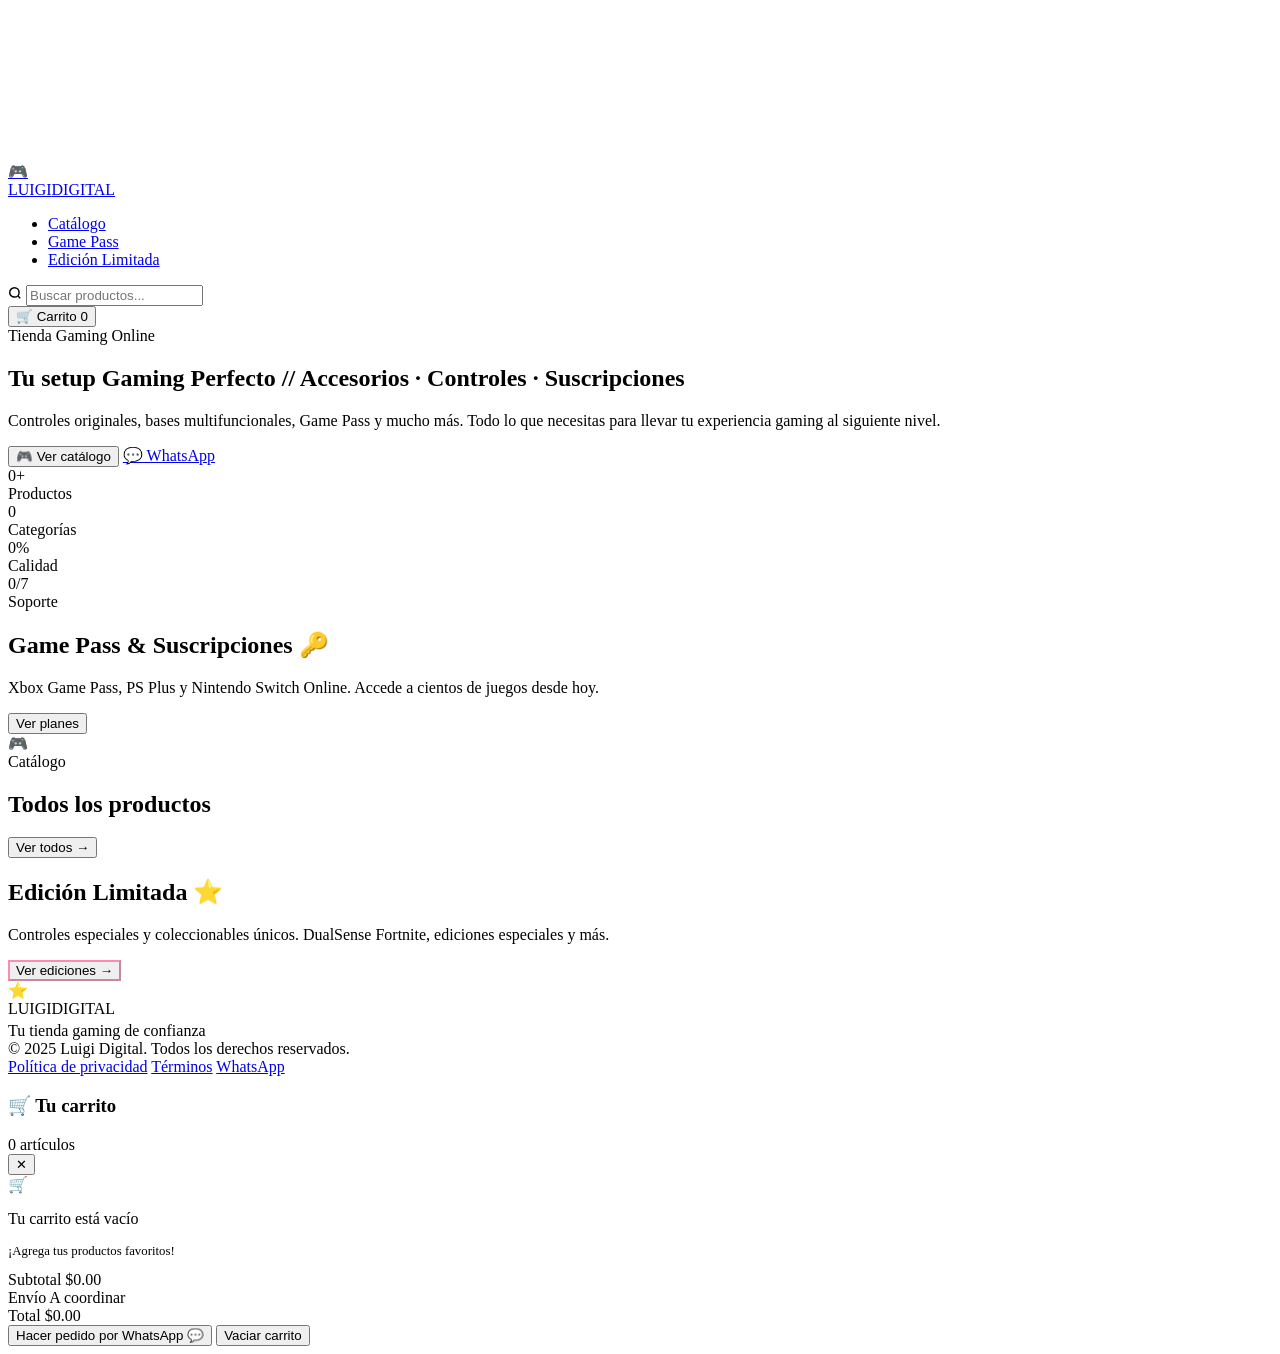
==== index.html @ b89fe13c "Add files via upload" ====
<!DOCTYPE html>
<html lang="es">
<head>
  <meta charset="UTF-8" />
  <meta name="viewport" content="width=device-width, initial-scale=1.0" />
  <title>Luigi Digital — Gaming Store</title>
  <meta name="description" content="Tu tienda gaming de confianza. Controles, Game Pass, accesorios y más." />
  <link rel="stylesheet" href="css/styles.css" />
  <link rel="icon" type="image/svg+xml" href="data:image/svg+xml,<svg xmlns='http://www.w3.org/2000/svg' viewBox='0 0 100 100'><text y='.9em' font-size='90'>🎮</text></svg>" />
</head>
<body>

<!-- PARTICLE BACKGROUND -->
<canvas id="particles-canvas"></canvas>

<!-- ══════════════════════════════════════════
     NAVBAR
══════════════════════════════════════════ -->
<nav class="navbar" role="navigation">
  <a href="#" class="nav-logo" aria-label="Luigi Digital Home">
    <div class="logo-icon">🎮</div>
    LUIGI<span>DIGITAL</span>
  </a>

  <ul class="nav-links" role="list">
    <li><a href="#catalog-section">Catálogo</a></li>
    <li><a href="#gamepass-section">Game Pass</a></li>
    <li><a href="#limited-section">Edición Limitada</a></li>
  </ul>

  <div class="nav-actions">
    <div class="nav-search" role="search">
      <svg width="14" height="14" viewBox="0 0 24 24" fill="none" stroke="currentColor" stroke-width="2.5"><circle cx="11" cy="11" r="8"/><path d="m21 21-4.35-4.35"/></svg>
      <input id="nav-search-input" type="search" placeholder="Buscar productos..." aria-label="Buscar productos" />
    </div>
    <button class="cart-btn" id="cart-btn" aria-label="Abrir carrito">
      🛒 Carrito
      <span class="cart-count" id="cart-count">0</span>
    </button>
  </div>
</nav>

<!-- ══════════════════════════════════════════
     HERO
══════════════════════════════════════════ -->
<section class="hero" aria-label="Hero">
  <div class="hero-bg-gradient"></div>
  <div class="hero-scanlines"></div>

  <div class="hero-content">
    <div class="hero-eyebrow">
      <span class="dot"></span>
      Tienda Gaming Online
    </div>

    <h1 class="hero-title">
      <span class="line-1">Tu setup</span>
      <span class="line-2">Gaming Perfecto</span>
      <span class="line-3">// Accesorios · Controles · Suscripciones</span>
    </h1>

    <p class="hero-subtitle">
      Controles originales, bases multifuncionales, Game Pass y mucho más.
      Todo lo que necesitas para llevar tu experiencia gaming al siguiente nivel.
    </p>

    <div class="hero-actions">
      <button class="btn-primary" id="hero-cta">
        <span>🎮 Ver catálogo</span>
      </button>
      <a href="https://wa.me/573000000000" class="btn-ghost" target="_blank" rel="noopener">
        💬 WhatsApp
      </a>
    </div>

    <div class="hero-stats">
      <div class="stat-item">
        <div class="stat-num" data-target="21" data-suffix="+">0+</div>
        <div class="stat-label">Productos</div>
      </div>
      <div class="stat-item">
        <div class="stat-num" data-target="7" data-suffix="">0</div>
        <div class="stat-label">Categorías</div>
      </div>
      <div class="stat-item">
        <div class="stat-num" data-target="100" data-suffix="%">0%</div>
        <div class="stat-label">Calidad</div>
      </div>
      <div class="stat-item">
        <div class="stat-num" data-target="24" data-suffix="/7">0/7</div>
        <div class="stat-label">Soporte</div>
      </div>
    </div>
  </div>
</section>

<!-- ══════════════════════════════════════════
     FEATURED BANNER — GAME PASS
══════════════════════════════════════════ -->
<section id="gamepass-section" class="featured-banner reveal" aria-label="Suscripciones">
  <div class="banner-inner">
    <div class="banner-text">
      <h2>Game Pass & <span>Suscripciones</span> 🔑</h2>
      <p>Xbox Game Pass, PS Plus y Nintendo Switch Online. Accede a cientos de juegos desde hoy.</p>
    </div>
    <div class="banner-actions">
      <button class="btn-primary" onclick="document.getElementById('categories-scroll').querySelector('[data-cat=gamepass]').click();document.getElementById('catalog-section').scrollIntoView({behavior:'smooth'})">
        <span>Ver planes</span>
      </button>
    </div>
    <div class="banner-emoji" aria-hidden="true">🎮</div>
  </div>
</section>

<!-- ══════════════════════════════════════════
     CATEGORIES STRIP
══════════════════════════════════════════ -->
<div class="categories-strip" id="catalog-section" role="navigation" aria-label="Categorías">
  <div id="categories-scroll" class="categories-scroll" role="list"></div>
</div>

<!-- Search results feedback -->
<div id="search-results-bar" class="search-results-bar" style="display:none" aria-live="polite"></div>

<!-- ══════════════════════════════════════════
     PRODUCTS
══════════════════════════════════════════ -->
<main class="section" aria-label="Catálogo de productos">
  <div class="section-header reveal">
    <div>
      <div class="section-tag">Catálogo</div>
      <h2 class="section-title">Todos los productos</h2>
    </div>
    <button class="view-all" onclick="document.getElementById('categories-scroll').querySelector('[data-cat=all]').click()">
      Ver todos →
    </button>
  </div>
  <div class="section-divider"></div>

  <div class="products-grid" id="products-grid" role="list" aria-label="Productos">
    <!-- Injected by JS -->
  </div>
</main>

<!-- ══════════════════════════════════════════
     LIMITED EDITION BANNER
══════════════════════════════════════════ -->
<section id="limited-section" class="featured-banner reveal" aria-label="Edición limitada">
  <div class="banner-inner" style="background:linear-gradient(135deg,var(--bg-card) 0%,rgba(255,45,120,0.12) 50%,var(--bg-card) 100%);border-color:rgba(255,45,120,0.35)">
    <div class="banner-text">
      <h2>Edición <span style="color:var(--neon-pink)">Limitada ⭐</span></h2>
      <p>Controles especiales y coleccionables únicos. DualSense Fortnite, ediciones especiales y más.</p>
    </div>
    <div class="banner-actions">
      <button class="btn-ghost" onclick="document.getElementById('categories-scroll').querySelector('[data-cat=edicion]').click();document.getElementById('catalog-section').scrollIntoView({behavior:'smooth'})" style="border-color:rgba(255,45,120,0.5)">
        Ver ediciones →
      </button>
    </div>
    <div class="banner-emoji" aria-hidden="true">⭐</div>
  </div>
</section>

<!-- ══════════════════════════════════════════
     FOOTER
══════════════════════════════════════════ -->
<footer class="footer" role="contentinfo">
  <div>
    <div class="footer-logo">LUIGI<span>DIGITAL</span></div>
    <div class="footer-text" style="margin-top:4px">Tu tienda gaming de confianza</div>
  </div>
  <div class="footer-text">© 2025 Luigi Digital. Todos los derechos reservados.</div>
  <nav class="footer-links" aria-label="Footer links">
    <a href="#">Política de privacidad</a>
    <a href="#">Términos</a>
    <a href="https://wa.me/573000000000" target="_blank" rel="noopener">WhatsApp</a>
  </nav>
</footer>

<!-- ══════════════════════════════════════════
     CART SIDEBAR
══════════════════════════════════════════ -->
<div class="cart-overlay" id="cart-overlay" aria-hidden="true"></div>
<aside class="cart-sidebar" id="cart-sidebar" role="dialog" aria-label="Carrito de compras" aria-modal="true">
  <div class="cart-header">
    <div>
      <h3>🛒 Tu carrito</h3>
      <div class="cart-items-count" id="cart-items-count">0 artículos</div>
    </div>
    <button class="cart-close" id="cart-close" aria-label="Cerrar carrito">✕</button>
  </div>

  <div class="cart-body" id="cart-body">
    <div class="cart-empty">
      <div class="cart-empty-icon">🛒</div>
      <p>Tu carrito está vacío</p>
      <p style="font-size:0.8rem">¡Agrega tus productos favoritos!</p>
    </div>
  </div>

  <div class="cart-footer">
    <div class="cart-summary">
      <div class="summary-row">
        <span>Subtotal</span>
        <span id="cart-subtotal">$0.00</span>
      </div>
      <div class="summary-row">
        <span>Envío</span>
        <span style="color:var(--neon-green)">A coordinar</span>
      </div>
      <div class="summary-row total">
        <span>Total</span>
        <span id="cart-total-val">$0.00</span>
      </div>
    </div>

    <button class="btn-checkout" id="btn-checkout" onclick="alert('¡Pedido listo! Contáctanos por WhatsApp para coordinar el pago y envío. 💚')">
      Hacer pedido por WhatsApp 💬
    </button>
    <button class="btn-clear-cart" id="clear-cart">
      Vaciar carrito
    </button>
  </div>
</aside>

<!-- ══════════════════════════════════════════
     PRODUCT MODAL
══════════════════════════════════════════ -->
<div class="modal-overlay" id="modal-overlay" role="dialog" aria-modal="true" aria-label="Detalle de producto">
  <div class="modal-box" id="modal-content-inner">
    <!-- Injected by JS -->
  </div>
</div>

<!-- ══════════════════════════════════════════
     TOAST CONTAINER
══════════════════════════════════════════ -->
<div id="toast-container" role="status" aria-live="polite"></div>

<!-- SCRIPTS -->
<script type="module" src="js/main.js"></script>

</body>
</html>
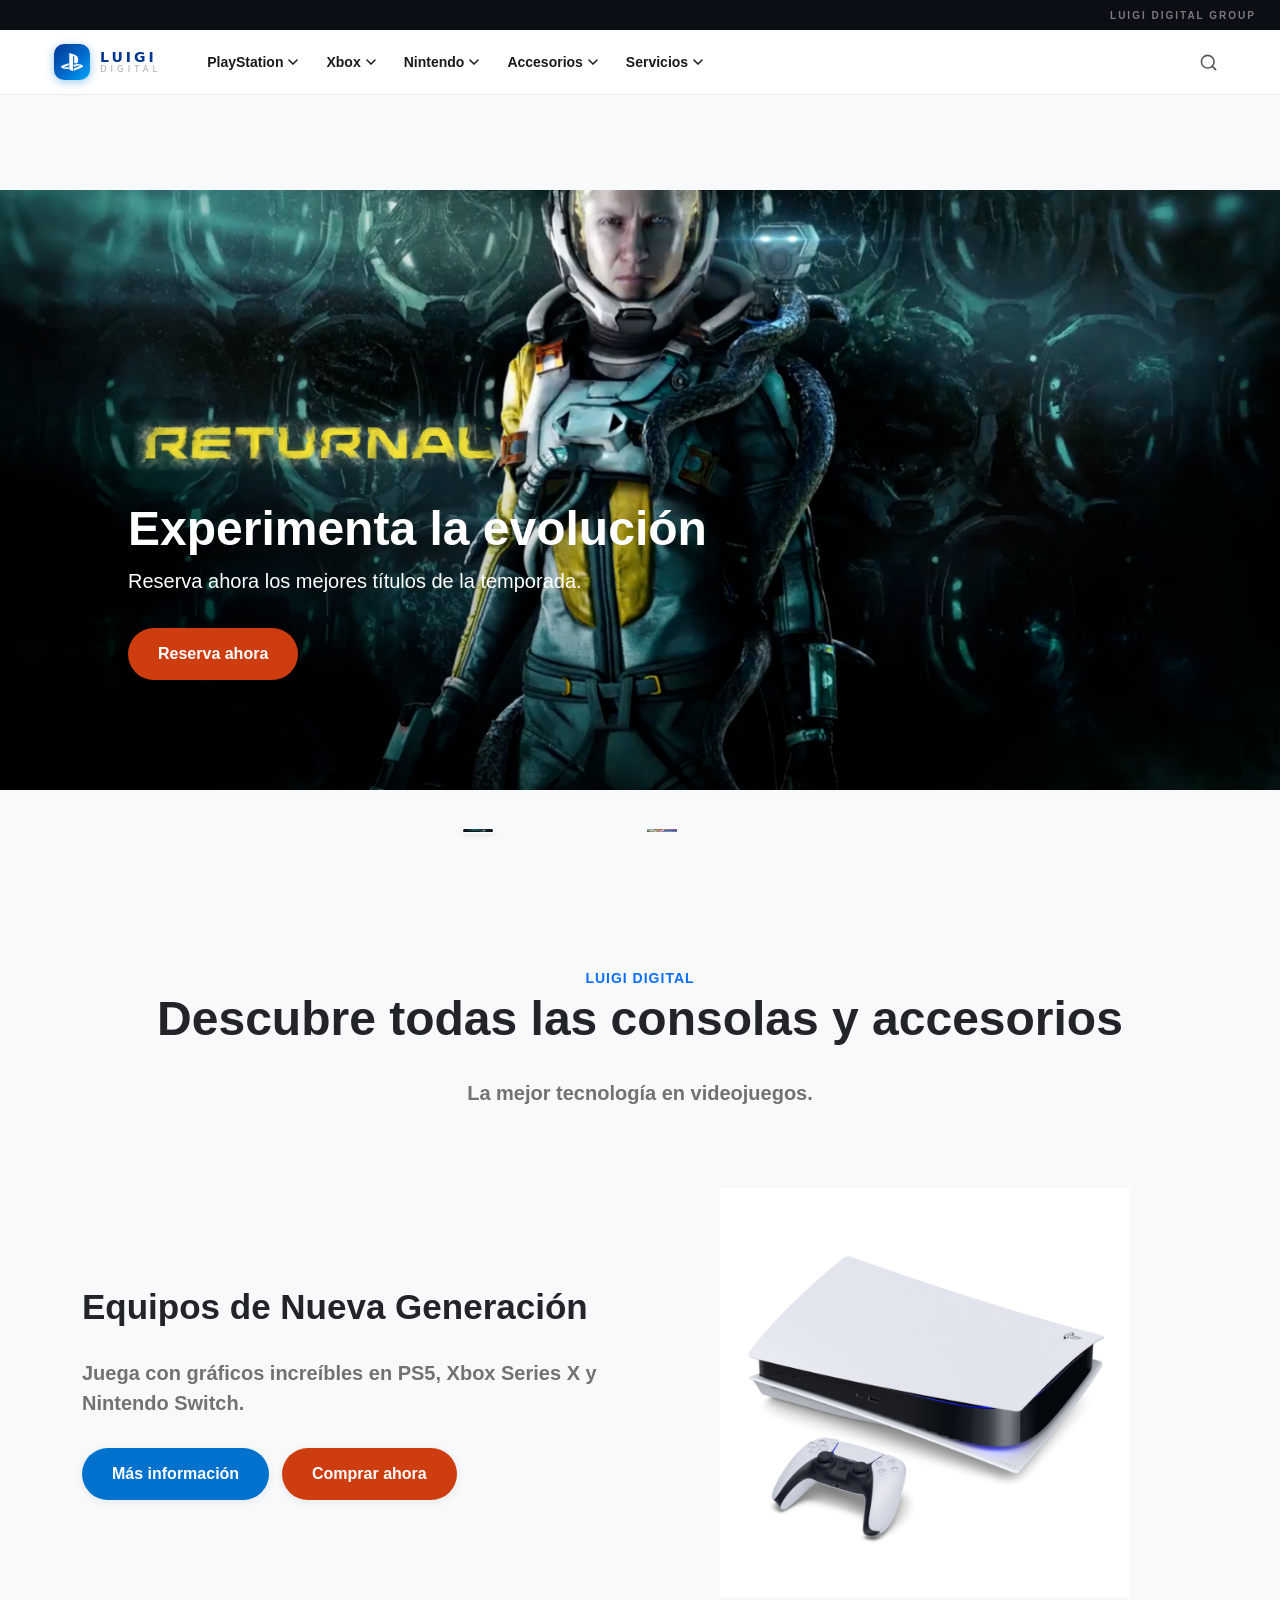
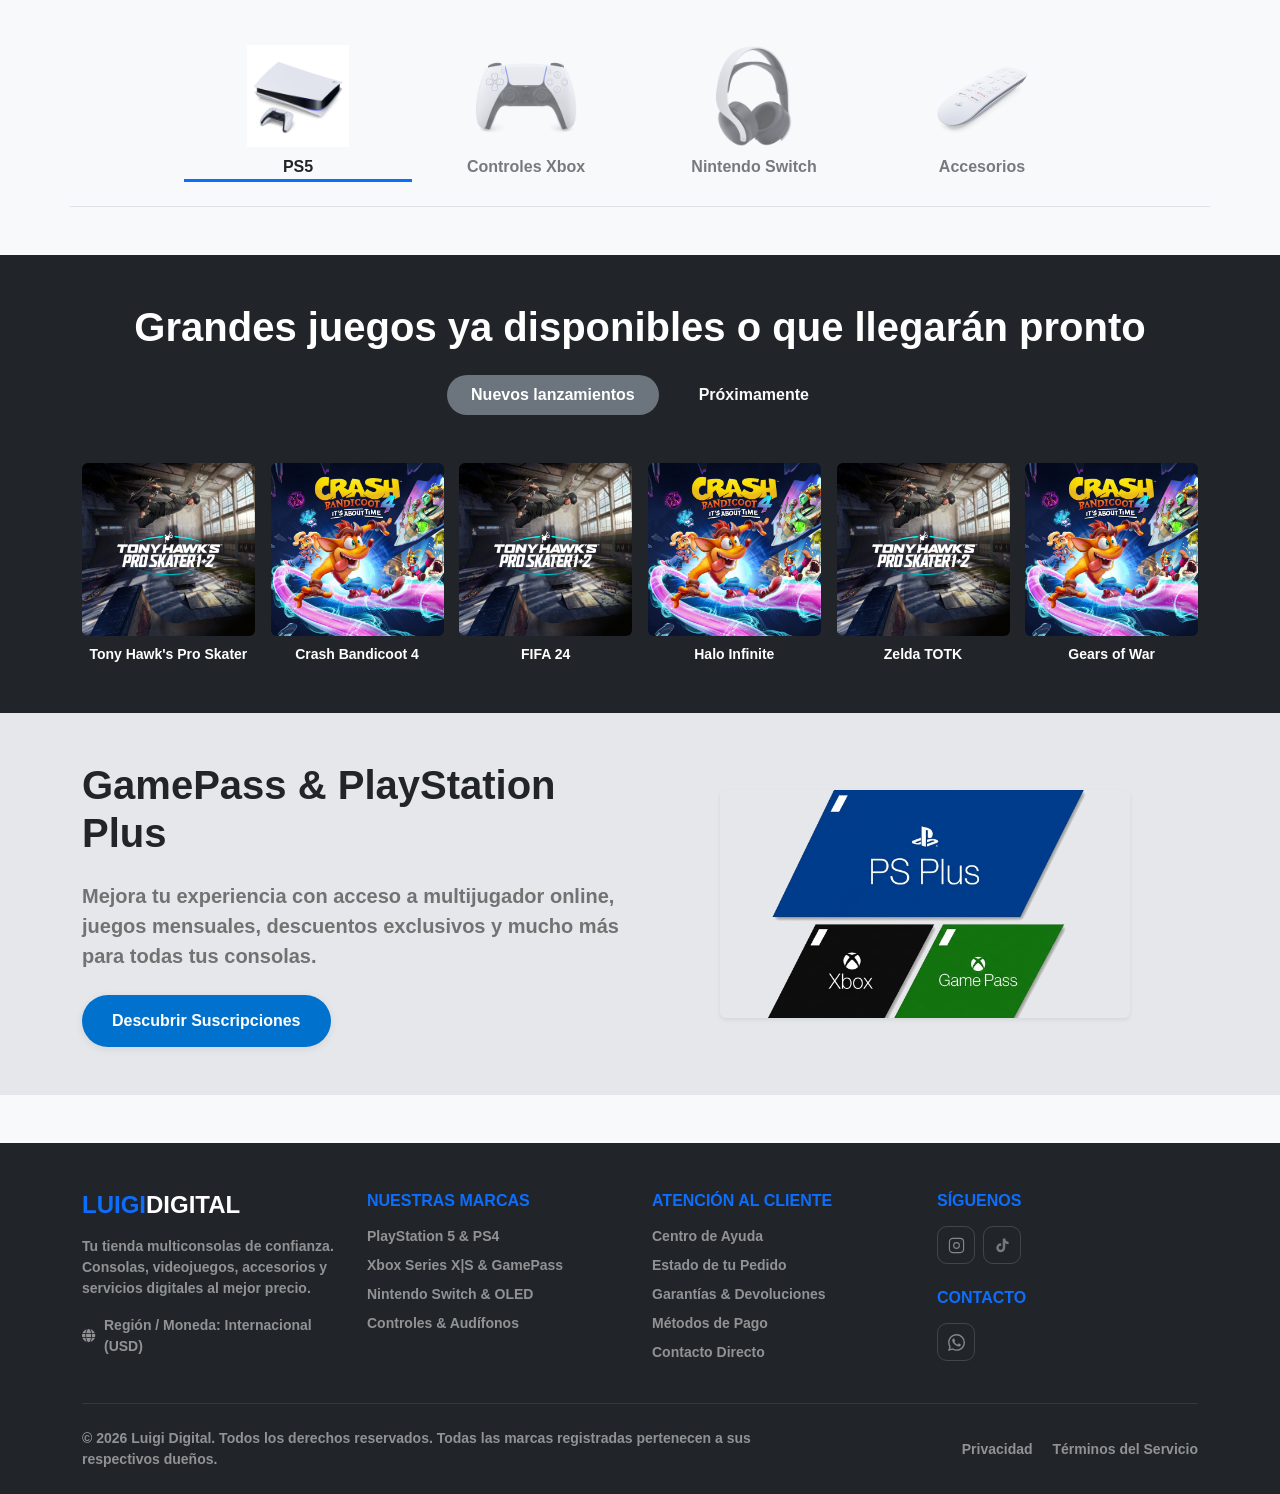
==== commit d3becf9b: "Add files via upload" ====
--- a/index.html
+++ b/index.html
@@ -1,243 +1,228 @@
-<!DOCTYPE html>
+﻿<!DOCTYPE html>
 <html lang="es">
 <head>
-  <meta charset="UTF-8" />
-  <meta name="viewport" content="width=device-width, initial-scale=1.0" />
-  <title>Luigi Digital — Gaming Store</title>
-  <meta name="description" content="Tu tienda gaming de confianza. Controles, Game Pass, accesorios y más." />
-  <link rel="stylesheet" href="css/styles.css" />
-  <link rel="icon" type="image/svg+xml" href="data:image/svg+xml,<svg xmlns='http://www.w3.org/2000/svg' viewBox='0 0 100 100'><text y='.9em' font-size='90'>🎮</text></svg>" />
+    <meta charset="UTF-8">
+    <meta http-equiv="X-UA-Compatible" content="IE=edge">
+    <meta name="viewport" content="width=device-width, initial-scale=1.0">
+    <!-- Favicon de Luigi Digital -->
+    <link rel="icon" type="image/svg+xml" href="img/favicon.svg">
+    <!-- css bootstrap -->
+    <link href="https://cdn.jsdelivr.net/npm/bootstrap@5.1.3/dist/css/bootstrap.min.css" rel="stylesheet"
+        integrity="sha384-1BmE4kWBq78iYhFldvKuhfTAU6auU8tT94WrHftjDbrCEXSU1oBoqyl2QvZ6jIW3" crossorigin="anonymous">
+    <!-- font awesome -->
+    <link rel="stylesheet" href="https://cdnjs.cloudflare.com/ajax/libs/font-awesome/5.15.4/css/all.min.css">
+    <link rel="stylesheet" href="css/style.css">
+    <link rel="stylesheet" href="css/navbar.css">
+    <title>Luigi Digital | Tienda Multiconsolas</title>
 </head>
-<body>
-
-<!-- PARTICLE BACKGROUND -->
-<canvas id="particles-canvas"></canvas>
-
-<!-- ══════════════════════════════════════════
-     NAVBAR
-══════════════════════════════════════════ -->
-<nav class="navbar" role="navigation">
-  <a href="#" class="nav-logo" aria-label="Luigi Digital Home">
-    <div class="logo-icon">🎮</div>
-    LUIGI<span>DIGITAL</span>
-  </a>
-
-  <ul class="nav-links" role="list">
-    <li><a href="#catalog-section">Catálogo</a></li>
-    <li><a href="#gamepass-section">Game Pass</a></li>
-    <li><a href="#limited-section">Edición Limitada</a></li>
-  </ul>
-
-  <div class="nav-actions">
-    <div class="nav-search" role="search">
-      <svg width="14" height="14" viewBox="0 0 24 24" fill="none" stroke="currentColor" stroke-width="2.5"><circle cx="11" cy="11" r="8"/><path d="m21 21-4.35-4.35"/></svg>
-      <input id="nav-search-input" type="search" placeholder="Buscar productos..." aria-label="Buscar productos" />
-    </div>
-    <button class="cart-btn" id="cart-btn" aria-label="Abrir carrito">
-      🛒 Carrito
-      <span class="cart-count" id="cart-count">0</span>
-    </button>
-  </div>
-</nav>
-
-<!-- ══════════════════════════════════════════
-     HERO
-══════════════════════════════════════════ -->
-<section class="hero" aria-label="Hero">
-  <div class="hero-bg-gradient"></div>
-  <div class="hero-scanlines"></div>
-
-  <div class="hero-content">
-    <div class="hero-eyebrow">
-      <span class="dot"></span>
-      Tienda Gaming Online
-    </div>
-
-    <h1 class="hero-title">
-      <span class="line-1">Tu setup</span>
-      <span class="line-2">Gaming Perfecto</span>
-      <span class="line-3">// Accesorios · Controles · Suscripciones</span>
-    </h1>
-
-    <p class="hero-subtitle">
-      Controles originales, bases multifuncionales, Game Pass y mucho más.
-      Todo lo que necesitas para llevar tu experiencia gaming al siguiente nivel.
-    </p>
-
-    <div class="hero-actions">
-      <button class="btn-primary" id="hero-cta">
-        <span>🎮 Ver catálogo</span>
-      </button>
-      <a href="https://wa.me/573000000000" class="btn-ghost" target="_blank" rel="noopener">
-        💬 WhatsApp
-      </a>
-    </div>
-
-    <div class="hero-stats">
-      <div class="stat-item">
-        <div class="stat-num" data-target="21" data-suffix="+">0+</div>
-        <div class="stat-label">Productos</div>
-      </div>
-      <div class="stat-item">
-        <div class="stat-num" data-target="7" data-suffix="">0</div>
-        <div class="stat-label">Categorías</div>
-      </div>
-      <div class="stat-item">
-        <div class="stat-num" data-target="100" data-suffix="%">0%</div>
-        <div class="stat-label">Calidad</div>
-      </div>
-      <div class="stat-item">
-        <div class="stat-num" data-target="24" data-suffix="/7">0/7</div>
-        <div class="stat-label">Soporte</div>
-      </div>
-    </div>
-  </div>
-</section>
-
-<!-- ══════════════════════════════════════════
-     FEATURED BANNER — GAME PASS
-══════════════════════════════════════════ -->
-<section id="gamepass-section" class="featured-banner reveal" aria-label="Suscripciones">
-  <div class="banner-inner">
-    <div class="banner-text">
-      <h2>Game Pass & <span>Suscripciones</span> 🔑</h2>
-      <p>Xbox Game Pass, PS Plus y Nintendo Switch Online. Accede a cientos de juegos desde hoy.</p>
-    </div>
-    <div class="banner-actions">
-      <button class="btn-primary" onclick="document.getElementById('categories-scroll').querySelector('[data-cat=gamepass]').click();document.getElementById('catalog-section').scrollIntoView({behavior:'smooth'})">
-        <span>Ver planes</span>
-      </button>
-    </div>
-    <div class="banner-emoji" aria-hidden="true">🎮</div>
-  </div>
-</section>
-
-<!-- ══════════════════════════════════════════
-     CATEGORIES STRIP
-══════════════════════════════════════════ -->
-<div class="categories-strip" id="catalog-section" role="navigation" aria-label="Categorías">
-  <div id="categories-scroll" class="categories-scroll" role="list"></div>
-</div>
-
-<!-- Search results feedback -->
-<div id="search-results-bar" class="search-results-bar" style="display:none" aria-live="polite"></div>
-
-<!-- ══════════════════════════════════════════
-     PRODUCTS
-══════════════════════════════════════════ -->
-<main class="section" aria-label="Catálogo de productos">
-  <div class="section-header reveal">
-    <div>
-      <div class="section-tag">Catálogo</div>
-      <h2 class="section-title">Todos los productos</h2>
-    </div>
-    <button class="view-all" onclick="document.getElementById('categories-scroll').querySelector('[data-cat=all]').click()">
-      Ver todos →
-    </button>
-  </div>
-  <div class="section-divider"></div>
-
-  <div class="products-grid" id="products-grid" role="list" aria-label="Productos">
-    <!-- Injected by JS -->
-  </div>
-</main>
-
-<!-- ══════════════════════════════════════════
-     LIMITED EDITION BANNER
-══════════════════════════════════════════ -->
-<section id="limited-section" class="featured-banner reveal" aria-label="Edición limitada">
-  <div class="banner-inner" style="background:linear-gradient(135deg,var(--bg-card) 0%,rgba(255,45,120,0.12) 50%,var(--bg-card) 100%);border-color:rgba(255,45,120,0.35)">
-    <div class="banner-text">
-      <h2>Edición <span style="color:var(--neon-pink)">Limitada ⭐</span></h2>
-      <p>Controles especiales y coleccionables únicos. DualSense Fortnite, ediciones especiales y más.</p>
-    </div>
-    <div class="banner-actions">
-      <button class="btn-ghost" onclick="document.getElementById('categories-scroll').querySelector('[data-cat=edicion]').click();document.getElementById('catalog-section').scrollIntoView({behavior:'smooth'})" style="border-color:rgba(255,45,120,0.5)">
-        Ver ediciones →
-      </button>
-    </div>
-    <div class="banner-emoji" aria-hidden="true">⭐</div>
-  </div>
-</section>
-
-<!-- ══════════════════════════════════════════
-     FOOTER
-══════════════════════════════════════════ -->
-<footer class="footer" role="contentinfo">
-  <div>
-    <div class="footer-logo">LUIGI<span>DIGITAL</span></div>
-    <div class="footer-text" style="margin-top:4px">Tu tienda gaming de confianza</div>
-  </div>
-  <div class="footer-text">© 2025 Luigi Digital. Todos los derechos reservados.</div>
-  <nav class="footer-links" aria-label="Footer links">
-    <a href="#">Política de privacidad</a>
-    <a href="#">Términos</a>
-    <a href="https://wa.me/573000000000" target="_blank" rel="noopener">WhatsApp</a>
-  </nav>
-</footer>
-
-<!-- ══════════════════════════════════════════
-     CART SIDEBAR
-══════════════════════════════════════════ -->
-<div class="cart-overlay" id="cart-overlay" aria-hidden="true"></div>
-<aside class="cart-sidebar" id="cart-sidebar" role="dialog" aria-label="Carrito de compras" aria-modal="true">
-  <div class="cart-header">
-    <div>
-      <h3>🛒 Tu carrito</h3>
-      <div class="cart-items-count" id="cart-items-count">0 artículos</div>
-    </div>
-    <button class="cart-close" id="cart-close" aria-label="Cerrar carrito">✕</button>
-  </div>
-
-  <div class="cart-body" id="cart-body">
-    <div class="cart-empty">
-      <div class="cart-empty-icon">🛒</div>
-      <p>Tu carrito está vacío</p>
-      <p style="font-size:0.8rem">¡Agrega tus productos favoritos!</p>
-    </div>
-  </div>
-
-  <div class="cart-footer">
-    <div class="cart-summary">
-      <div class="summary-row">
-        <span>Subtotal</span>
-        <span id="cart-subtotal">$0.00</span>
-      </div>
-      <div class="summary-row">
-        <span>Envío</span>
-        <span style="color:var(--neon-green)">A coordinar</span>
-      </div>
-      <div class="summary-row total">
-        <span>Total</span>
-        <span id="cart-total-val">$0.00</span>
-      </div>
-    </div>
-
-    <button class="btn-checkout" id="btn-checkout" onclick="alert('¡Pedido listo! Contáctanos por WhatsApp para coordinar el pago y envío. 💚')">
-      Hacer pedido por WhatsApp 💬
-    </button>
-    <button class="btn-clear-cart" id="clear-cart">
-      Vaciar carrito
-    </button>
-  </div>
-</aside>
-
-<!-- ══════════════════════════════════════════
-     PRODUCT MODAL
-══════════════════════════════════════════ -->
-<div class="modal-overlay" id="modal-overlay" role="dialog" aria-modal="true" aria-label="Detalle de producto">
-  <div class="modal-box" id="modal-content-inner">
-    <!-- Injected by JS -->
-  </div>
-</div>
-
-<!-- ══════════════════════════════════════════
-     TOAST CONTAINER
-══════════════════════════════════════════ -->
-<div id="toast-container" role="status" aria-live="polite"></div>
-
-<!-- SCRIPTS -->
-<script type="module" src="js/main.js"></script>
-
+
+<body class="bg-light">
+    <!-- CONTENEDOR DINÁMICO DEL HEADER -->
+    <!-- Aquí se inyectará el contenido de components/header.html -->
+    <div id="header-container"></div>
+
+    <main>
+        <!-- SECCIÓN HERO (Replicando la interactividad del video) -->
+        <section id="hero-carousel" class="carousel slide carousel-fade pt-5 mt-5" data-bs-ride="carousel">
+            <div class="carousel-inner">
+                <!-- Slide 1 (Equivalente al banner de GTA VI) -->
+                <div class="carousel-item active">
+                    <img src="img/jumbo-bg.png" class="d-block w-100" alt="Juego Destacado 1" style="height: 600px; object-fit: cover;">
+                    <div class="carousel-caption d-none d-md-block text-start" style="bottom: 15%; left: 10%;">
+                        <img src="img/returnal-hero-banner-logo.png" alt="Logo Juego 1" class="mb-4" style="width: 40%;">
+                        <h2 class="display-5 fw-bold text-white">Experimenta la evolución</h2>
+                        <p class="lead text-white">Reserva ahora los mejores títulos de la temporada.</p>
+                        <a href="#" class="button btn-orange mt-3">Reserva ahora</a>
+                    </div>
+                </div>
+                <!-- Slide 2 (Equivalente al banner de Assassin's Creed) -->
+                <div class="carousel-item">
+                    <img src="img/it-takes-two-hero-banner-desktop.jpg" class="d-block w-100" alt="Juego Destacado 2" style="height: 600px; object-fit: cover;">
+                    <div class="carousel-caption d-none d-md-block text-start" style="bottom: 15%; left: 10%;">
+                        <img src="img/it-takes-two-logo.png" alt="Logo Juego 2" class="mb-4" style="width: 40%;">
+                        <h2 class="display-5 fw-bold text-white">Vuelve a izar la bandera</h2>
+                        <p class="lead text-white">La aventura pirata definitiva te espera.</p>
+                        <a href="#" class="button btn-orange mt-3">Comprar ahora</a>
+                    </div>
+                </div>
+            </div>
+            
+            <!-- Controles de miniaturas del carrusel -->
+            <div class="container-md mt-4 pb-4">
+                <div class="row justify-content-center carousel-indicators position-static m-0">
+                    <div class="col-4 col-md-2 p-1">
+                        <img src="img/returnal-listing-thumb-01-ps5.jpg" data-bs-target="#hero-carousel" data-bs-slide-to="0" class="active img-fluid rounded border border-2 border-light shadow-sm" alt="Thumbnail 1" style="cursor: pointer;">
+                    </div>
+                    <div class="col-4 col-md-2 p-1">
+                        <img src="img/ratchet-and-clank-rift-apart-keyart.jpg" data-bs-target="#hero-carousel" data-bs-slide-to="1" class="img-fluid rounded opacity-75 hover-opacity-100" alt="Thumbnail 2" style="cursor: pointer;">
+                    </div>
+                </div>
+            </div>
+        </section>
+
+        <!-- SECCIÓN DE HARDWARE MULTIPLATAFORMA -->
+        <section class="d-flex justify-content-center mt-5 pt-5">
+            <div id="PLAY-NO-LIMIT" class="text-center">
+                <span class="text-primary fw-bold">LUIGI DIGITAL</span>
+                <h2 class="display-5 fw-bold">Descubre todas las consolas y accesorios</h2>
+                <span class="description-general">La mejor tecnología en videojuegos.</span>
+            </div>
+        </section>
+        
+        <section class="container-md">
+            <div class="row align-items-center">
+                <div class="PS5-description col-12 m-auto col-md-6">
+                    <h2 class="fw-bold">Equipos de Nueva Generación</h2>
+                    <span class="description-general">Juega con gráficos increíbles en PS5, Xbox Series X y Nintendo Switch.</span>
+                    <a href="#" class="button btn-blue">Más información</a>
+                    <a href="#" class="button btn-orange ms-2">Comprar ahora</a>
+                </div>
+                <div class="img-PS5 col-12 col-md-6 text-center">
+                    <img src="img/playstation-5-thumb.png" alt="Consola Destacada" class="img-fluid w-75">
+                </div>
+            </div>
+        </section>
+
+        <!-- Miniaturas de hardware interactivo -->
+        <section class="container-md mt-5">
+            <section id="ps5description-img-small" class="row row-cols-3 row-cols-md-5 justify-content-center border-bottom pb-4">
+                <div class="here-ps5 text-center border-primary border-bottom border-3">
+                    <a href="#" class="text-dark text-decoration-none">
+                        <img src="img/playstation-5-thumb.png" alt="PS5" class="w-50 mb-2">
+                        <span class="d-none d-md-block fw-bold">PS5</span>
+                    </a>
+                </div>
+                <div class="text-center filter">
+                    <a href="#" class="text-dark text-decoration-none">
+                        <img src="img/joypad-thumb.png" alt="Xbox" class="w-50 mb-2">
+                        <span class="d-none d-md-block fw-bold">Controles Xbox</span>
+                    </a>
+                </div>
+                <div class="text-center filter">
+                    <a href="#" class="text-dark text-decoration-none">
+                        <img src="img/headset-thumb.png" alt="Switch" class="w-50 mb-2">
+                        <span class="d-none d-md-block fw-bold">Nintendo Switch</span>
+                    </a>
+                </div>
+                <div class="text-center filter">
+                    <a href="#" class="text-dark text-decoration-none">
+                        <img src="img/remote-thumb.png" alt="Accesorios" class="w-50 mb-2">
+                        <span class="d-none d-md-block fw-bold">Accesorios</span>
+                    </a>
+                </div>
+            </section>
+        </section>
+
+        <!-- SECCIÓN DE JUEGOS CON PESTAÑAS (Replicando video) -->
+        <section id="new-game" class="mt-5 py-5 bg-dark text-white">
+            <div class="container-md">
+                <div class="row gx-3 gy-4 new-game-div">
+                    <div class="col-12 text-center mb-4">
+                        <h2 class="display-6 fw-bold mb-4">Grandes juegos ya disponibles o que llegarán pronto</h2>
+                        <!-- Pestañas de navegación -->
+                        <ul class="nav justify-content-center">
+                            <li class="nav-item">
+                                <a class="nav-link text-white bg-secondary rounded-pill px-4 mx-2" href="#">Nuevos lanzamientos</a>
+                            </li>
+                            <li class="nav-item">
+                                <a class="nav-link text-light px-4 mx-2" href="#">Próximamente</a>
+                            </li>
+                        </ul>
+                    </div>
+                    <!-- Grilla de juegos -->
+                    <div class="col-6 col-sm-4 col-lg-2 text-center">
+                        <a href="#" class="text-white text-decoration-none">
+                            <img src="img/tony-hawks-pro-skater-1-2-store-art.jpg" alt="Juego 1" class="img-fluid rounded mb-2">
+                            <span class="d-block small">Tony Hawk's Pro Skater</span>
+                        </a>
+                    </div>
+                    <div class="col-6 col-sm-4 col-lg-2 text-center">
+                        <a href="#" class="text-white text-decoration-none">
+                            <img src="img/crash-bandicoot-4-its-about-time-store-art.jpg" alt="Juego 2" class="img-fluid rounded mb-2">
+                            <span class="d-block small">Crash Bandicoot 4</span>
+                        </a>
+                    </div>
+                    <div class="col-6 col-sm-4 col-lg-2 text-center">
+                        <a href="#" class="text-white text-decoration-none">
+                            <img src="img/tony-hawks-pro-skater-1-2-store-art.jpg" alt="Juego 3" class="img-fluid rounded mb-2">
+                            <span class="d-block small">FIFA 24</span>
+                        </a>
+                    </div>
+                    <div class="col-6 col-sm-4 col-lg-2 text-center">
+                        <a href="#" class="text-white text-decoration-none">
+                            <img src="img/crash-bandicoot-4-its-about-time-store-art.jpg" alt="Juego 4" class="img-fluid rounded mb-2">
+                            <span class="d-block small">Halo Infinite</span>
+                        </a>
+                    </div>
+                    <div class="col-6 col-sm-4 col-lg-2 text-center">
+                        <a href="#" class="text-white text-decoration-none">
+                            <img src="img/tony-hawks-pro-skater-1-2-store-art.jpg" alt="Juego 5" class="img-fluid rounded mb-2">
+                            <span class="d-block small">Zelda TOTK</span>
+                        </a>
+                    </div>
+                    <div class="col-6 col-sm-4 col-lg-2 text-center">
+                        <a href="#" class="text-white text-decoration-none">
+                            <img src="img/crash-bandicoot-4-its-about-time-store-art.jpg" alt="Juego 6" class="img-fluid rounded mb-2">
+                            <span class="d-block small">Gears of War</span>
+                        </a>
+                    </div>
+                </div>
+            </div>
+        </section>
+
+        <!-- SECCIÓN DE SUSCRIPCIONES (GamePass y PS Plus) -->
+        <section id="play-plus" class="py-5" style="background-color: #e5e7eb;">
+            <div class="container-md">
+                <div class="row align-items-center">
+                    <div class="col-12 col-md-6 mb-4 mb-md-0">
+                        <h3 class="display-6 fw-bold text-dark">GamePass & PlayStation Plus</h3>
+                        <span class="description-general d-block my-4">Mejora tu experiencia con acceso a multijugador online, juegos mensuales, descuentos exclusivos y mucho más para todas tus consolas.</span>
+                        <a class="button btn-blue text-white" href="#">Descubrir Suscripciones</a>
+                    </div>
+                    <div class="d-none d-md-block col-6 text-center">
+                        <img class="img-fluid rounded shadow-sm w-75" src="img/ps-plus-april-monthly-games-featured-image-block.png" alt="Suscripciones">
+                    </div>
+                </div>
+            </div>
+        </section>
+    </main>
+
+    <!-- CONTENEDOR DINÁMICO DEL FOOTER -->
+    <!-- Aquí se inyectará el contenido de components/footer.html -->
+    <div id="footer-container"></div>
+
+    <!-- JB bundle BS5 -->
+    <script src="https://cdn.jsdelivr.net/npm/bootstrap@5.1.3/dist/js/bootstrap.bundle.min.js"
+        integrity="sha384-ka7Sk0Gln4gmtz2MlQnikT1wXgYsOg+OMhuP+IlRH9sENBO0LRn5q+8nbTov4+1p"
+        crossorigin="anonymous"></script>
+
+    <!-- Script de Inyección de Componentes Globales -->
+    <script src="js/navbar.js"></script>
+    <script>
+        document.addEventListener("DOMContentLoaded", function () {
+            // Cargar Nav (Header) — initNavbar() se llama DESPUÉS del fetch
+            fetch('components/header.html')
+                .then(response => {
+                    if (!response.ok) throw new Error("Header no encontrado");
+                    return response.text();
+                })
+                .then(data => {
+                    document.getElementById('header-container').innerHTML = data;
+                    initNavbar(); // ← aquí, cuando el DOM del header ya existe
+                })
+                .catch(error => console.log('Asegúrate de ejecutar esto en un servidor local (Live Server).', error));
+
+            // Cargar Footer
+            fetch('components/footer.html')
+                .then(response => {
+                    if (!response.ok) throw new Error("Footer no encontrado");
+                    return response.text();
+                })
+                .then(data => {
+                    document.getElementById('footer-container').innerHTML = data;
+                })
+                .catch(error => console.log('Asegúrate de ejecutar esto en un servidor local (Live Server).', error));
+        });
+    </script>
 </body>
-</html>
+</html>
--- a/css/style.css
+++ b/css/style.css
@@ -0,0 +1,303 @@
+/* ==========================================================================
+   LUIGI DIGITAL - SISTEMA DE ESTILOS GLOBALES & ANIMACIONES
+   ========================================================================== */
+
+:root {
+    /* Paleta de Colores */
+    --primary-blue: #0072ce;
+    --primary-blue-hover: #0056a3;
+    --accent-orange: #cd3d0f;
+    --accent-orange-hover: #e04a1b;
+    --dark-bg: #1f1f1f;
+    --dark-surface: #121212;
+    --light-bg: #f8f9fa;
+    --text-muted: #727272;
+    
+    /* Sombras & Brillos */
+    --shadow-sm: 0 2px 8px rgba(0, 0, 0, 0.08);
+    --shadow-md: 0 8px 24px rgba(0, 0, 0, 0.12);
+    --shadow-glow-blue: 0 6px 20px rgba(0, 114, 206, 0.35);
+    --shadow-glow-orange: 0 6px 20px rgba(205, 61, 15, 0.35);
+
+    /* Tiempos de Transici�n */
+    --ease-fast: 0.2s cubic-bezier(0.4, 0, 0.2, 1);
+    --ease-smooth: 0.35s cubic-bezier(0.16, 1, 0.3, 1);
+    --ease-bounce: 0.5s cubic-bezier(0.34, 1.56, 0.64, 1);
+}
+
+/* Base Reset & Tipograf�a */
+body {
+    font-family: Arial, Helvetica, sans-serif;
+    font-weight: bold;
+    background-color: var(--light-bg);
+    overflow-x: hidden;
+}
+
+h2 {
+    font-weight: 600;
+    font-size: 35px;
+}
+
+a {
+    text-decoration: none;
+    transition: color var(--ease-fast);
+}
+
+.description-general {
+    color: var(--text-muted);
+    display: block;
+    margin: 30px 0;
+    font-size: 20px;
+}
+
+/* ==========================================================================
+   BOTONES INTERACTIVOS (ANIMADOS)
+   ========================================================================== */
+
+.button {
+    display: inline-block;
+    padding: 12px 28px;
+    background-color: var(--primary-blue);
+    border-radius: 30px;
+    color: #ffffff;
+    text-decoration: none;
+    font-weight: bold;
+    border: 2px solid transparent;
+    box-shadow: var(--shadow-sm);
+    transition: transform var(--ease-fast), background-color var(--ease-fast), box-shadow var(--ease-fast), border-color var(--ease-fast);
+    will-change: transform;
+}
+
+.button:hover {
+    background-color: #ffffff;
+    color: var(--primary-blue);
+    transform: translateY(-3px);
+    box-shadow: var(--shadow-md);
+}
+
+.btn-blue {
+    background-color: var(--primary-blue);
+    color: #ffffff;
+}
+
+.btn-blue:hover {
+    background-color: var(--primary-blue-hover);
+    color: #ffffff;
+    border-color: rgba(255, 255, 255, 0.5);
+    box-shadow: var(--shadow-glow-blue);
+}   
+
+.btn-orange {
+    background-color: var(--accent-orange);
+    color: #ffffff;
+}
+
+.btn-orange:hover {
+    background-color: var(--accent-orange-hover);
+    border-color: #ffd700;
+    color: #ffffff;
+    box-shadow: var(--shadow-glow-orange);
+}
+
+#btn-black {
+    padding: 10px 24px;
+    color: #ffffff;
+    background-color: #363636;
+    border-radius: 20px;
+    transition: all var(--ease-fast);
+}
+
+#btn-black:hover {
+    color: #000000;
+    background-color: #adff2f;
+    transform: translateY(-2px);
+}
+
+/* ==========================================================================
+   ENCTABEZADO & NAVEGACI�N
+   ========================================================================== */
+
+header {
+    position: fixed;
+    top: 0;
+    left: 0;
+    z-index: 2000;
+    width: 100%;
+}
+
+nav {
+    min-height: 65px;
+    padding-left: 30px;
+    padding-right: 30px;
+    color: #000000;
+    background-color: #ffffff;
+    transition: box-shadow var(--ease-smooth);
+}
+
+.navbar-light .navbar-nav .nav-link {
+    color: #000000;
+    font-weight: normal;
+    transition: color var(--ease-fast);
+}
+
+.navbar-light .navbar-nav .nav-link:hover {
+    color: var(--primary-blue);
+}
+
+/* Animaci�n de apertura de Dropdowns */
+.dropdown-menu {
+    border: none;
+    display: none;
+    opacity: 0;
+    transform: translateY(12px) scale(0.98);
+    transition: opacity var(--ease-smooth), transform var(--ease-smooth);
+}
+
+.dropdown-menu.show {
+    display: block;
+    opacity: 1;
+    transform: translateY(0) scale(1);
+}
+
+.dropdown-item {
+    transition: background-color var(--ease-fast), padding-left var(--ease-fast);
+}
+
+.dropdown-item:hover {
+    background-color: rgba(0, 114, 206, 0.08);
+    padding-left: 1.5rem;
+}
+
+/* ==========================================================================
+   HERO / CARRUSEL & JUMBOTRON
+   ========================================================================== */
+
+#hero-carousel .carousel-item {
+    transition: transform 0.8s cubic-bezier(0.25, 1, 0.5, 1), opacity 0.8s ease-in-out;
+}
+
+.carousel-indicators img {
+    transition: transform var(--ease-fast), opacity var(--ease-fast), border-color var(--ease-fast);
+}
+
+.carousel-indicators img:hover {
+    transform: translateY(-4px) scale(1.04);
+    opacity: 1 !important;
+}
+
+/* ==========================================================================
+   SECCI�N HARDWARE & PRODUCTOS
+   ========================================================================== */
+
+#PLAY-NO-LIMIT {
+    text-align: center;
+    margin-bottom: 50px;
+}
+
+#PLAY-NO-LIMIT span:first-child {
+    color: var(--primary-blue);
+    font-size: 14px;
+    font-weight: bold;
+    letter-spacing: 1px;
+}
+
+/* Efecto suave para miniaturas de consolas */
+.filter {
+    filter: opacity(60%);
+    transition: filter var(--ease-smooth), transform var(--ease-smooth);
+    cursor: pointer;
+}
+
+.filter:hover {
+    filter: opacity(100%);
+    transform: translateY(-6px);
+}
+
+.here-ps5 {
+    border-bottom: 3px solid var(--primary-blue);
+    transition: transform var(--ease-smooth);
+}
+
+.here-ps5:hover {
+    transform: translateY(-4px);
+}
+
+/* ==========================================================================
+   GRILLA DE JUEGOS & PESTA�AS (TRANSICIONES)
+   ========================================================================== */
+
+#new-game {
+    background-color: var(--dark-bg);
+    color: #ffffff;
+}
+
+#new-game img {
+    width: 100%;
+    border-radius: 16px;
+    transition: transform var(--ease-bounce), box-shadow var(--ease-smooth);
+    will-change: transform;
+}
+
+#new-game a:hover img {
+    transform: translateY(-8px) scale(1.03);
+    box-shadow: 0 12px 28px rgba(0, 0, 0, 0.5);
+}
+
+#new-game span {
+    color: #ffffff;
+    font-weight: bold;
+    transition: color var(--ease-fast);
+}
+
+#new-game a:hover span {
+    color: var(--primary-blue);
+}
+
+/* ==========================================================================
+   SECCIONES DE SUSCRIPCIONES
+   ========================================================================== */
+
+#play-plus {
+    background-color: #bebcbb;
+    min-height: 310px;
+    color: #333333;
+    transition: background-color var(--ease-smooth);
+}
+
+#play-now {
+    background-color: #161c3b;
+    min-height: 310px;
+    color: #ffffff;
+}
+
+/* ==========================================================================
+   PIE DE P�GINA (FOOTER)
+   ========================================================================== */
+
+footer {
+    background-color: #0b0e14;
+    color: #ffffff;
+}
+
+footer a.hover-white {
+    transition: color var(--ease-fast), transform var(--ease-fast);
+    display: inline-block;
+}
+
+footer a.hover-white:hover {
+    color: #ffffff !important;
+    transform: translateX(4px);
+}
+
+/* Adaptaci�n Responsive */
+@media screen and (max-width: 576px) {
+    #ps5description-img-small img {
+        width: 100%;
+    }
+    
+    .button {
+        width: 100%;
+        text-align: center;
+        margin-bottom: 10px;
+    }
+}
--- a/css/navbar.css
+++ b/css/navbar.css
@@ -0,0 +1,727 @@
+/* ==========================================================================
+   LUIGI DIGITAL — navbar.css
+   Sistema de navegación: topbar, nav shrink, dropdowns, búsqueda, burger
+   ========================================================================== */
+
+/* ──────────────────────────────────────────
+   VARIABLES LOCALES
+────────────────────────────────────────── */
+:root {
+    --nav-height: 64px;
+    --nav-height-scrolled: 52px;
+    --nav-bg: #ffffff;
+    --nav-border: rgba(0,0,0,0.07);
+    --topbar-h: 30px;
+    --blue: #003791;
+    --blue-mid: #0070D1;
+    --ease-out: cubic-bezier(0.16, 1, 0.3, 1);
+    --ease-in: cubic-bezier(0.4, 0, 1, 1);
+}
+
+/* ──────────────────────────────────────────
+   RESET DE MARGIN PARA COMPENSAR HEADER FIJO
+────────────────────────────────────────── */
+body {
+    padding-top: calc(var(--topbar-h) + var(--nav-height));
+    transition: padding-top 0.35s var(--ease-out);
+}
+body.is-scrolled-body {
+    padding-top: calc(var(--nav-height-scrolled));
+}
+
+/* ──────────────────────────────────────────
+   HEADER WRAPPER
+────────────────────────────────────────── */
+#site-header {
+    position: fixed;
+    top: 0; left: 0;
+    width: 100%;
+    z-index: 2000;
+}
+
+/* ──────────────────────────────────────────
+   TOP BAR
+────────────────────────────────────────── */
+.topbar-strip {
+    background: #0b0e14;
+    height: var(--topbar-h);
+    display: flex;
+    align-items: center;
+    justify-content: flex-end;
+    padding: 0 24px;
+    overflow: hidden;
+    transition: height 0.35s var(--ease-out), opacity 0.25s ease;
+}
+.topbar-text {
+    font-size: 10px;
+    font-weight: 700;
+    letter-spacing: 2px;
+    color: rgba(255,255,255,0.45);
+    text-transform: uppercase;
+}
+
+/* Scroll: ocultar topbar */
+#site-header.is-scrolled .topbar-strip {
+    height: 0;
+    opacity: 0;
+}
+
+/* ──────────────────────────────────────────
+   NAV BASE
+────────────────────────────────────────── */
+.ld-nav {
+    background: var(--nav-bg);
+    height: var(--nav-height);
+    border-bottom: 1px solid var(--nav-border);
+    box-shadow: none;
+    transition:
+        height 0.35s var(--ease-out),
+        box-shadow 0.35s ease;
+}
+
+#site-header.is-scrolled .ld-nav {
+    height: var(--nav-height-scrolled);
+    box-shadow: 0 4px 24px rgba(0,0,0,0.10);
+}
+
+.ld-nav__inner {
+    max-width: 1400px;
+    margin: 0 auto;
+    padding: 0 24px;
+    height: 100%;
+    display: flex;
+    align-items: center;
+    gap: 0;
+}
+
+/* ──────────────────────────────────────────
+   BRAND / LOGO
+────────────────────────────────────────── */
+.ld-brand {
+    display: flex;
+    align-items: center;
+    gap: 10px;
+    text-decoration: none;
+    flex-shrink: 0;
+    margin-right: 32px;
+}
+
+.ld-brand__icon {
+    background: linear-gradient(135deg, #003791 0%, #0070D1 60%, #00AAFF 100%);
+    border-radius: 10px;
+    width: 36px;
+    height: 36px;
+    display: flex;
+    align-items: center;
+    justify-content: center;
+    box-shadow: 0 2px 10px rgba(0,112,209,0.4);
+    flex-shrink: 0;
+    transition: transform 0.25s var(--ease-out), box-shadow 0.25s ease;
+}
+.ld-brand__icon img {
+    filter: brightness(0) invert(1);
+}
+.ld-brand:hover .ld-brand__icon {
+    transform: scale(1.08);
+    box-shadow: 0 4px 18px rgba(0,112,209,0.55);
+}
+
+.ld-brand__text {
+    display: flex;
+    flex-direction: column;
+    gap: 1px;
+    line-height: 1;
+}
+.ld-brand__name {
+    font-family: 'Segoe UI', system-ui, sans-serif;
+    font-size: 14px;
+    font-weight: 800;
+    letter-spacing: 3px;
+    color: var(--blue);
+    text-transform: uppercase;
+    transition: color 0.2s;
+}
+.ld-brand__sub {
+    font-family: 'Segoe UI', system-ui, sans-serif;
+    font-size: 8.5px;
+    font-weight: 400;
+    letter-spacing: 4px;
+    color: #aaa;
+    text-transform: uppercase;
+}
+
+/* Shrink brand */
+#site-header.is-scrolled .ld-brand__icon {
+    width: 30px;
+    height: 30px;
+}
+#site-header.is-scrolled .ld-brand__icon img {
+    width: 18px;
+    height: 18px;
+}
+
+/* ──────────────────────────────────────────
+   NAV MENU WRAPPER
+────────────────────────────────────────── */
+.ld-nav__menu {
+    display: flex;
+    align-items: center;
+    flex: 1;
+    gap: 0;
+}
+
+.ld-nav__list {
+    display: flex;
+    align-items: center;
+    list-style: none;
+    margin: 0;
+    padding: 0;
+    flex: 1;
+}
+
+/* ──────────────────────────────────────────
+   NAV LINKS
+────────────────────────────────────────── */
+.ld-nav__item {
+    position: static; /* usamos posición relativa al nav, no al item */
+    height: var(--nav-height);
+    display: flex;
+    align-items: center;
+}
+#site-header.is-scrolled .ld-nav__item {
+    height: var(--nav-height-scrolled);
+}
+
+.ld-nav__link {
+    display: flex;
+    align-items: center;
+    gap: 5px;
+    padding: 0 14px;
+    height: 100%;
+    font-size: 14px;
+    font-weight: 600;
+    color: #1a1a1a;
+    text-decoration: none;
+    white-space: nowrap;
+    position: relative;
+    transition: color 0.2s ease;
+}
+
+/* Línea animada abajo */
+.ld-nav__link::after {
+    content: '';
+    position: absolute;
+    bottom: 0;
+    left: 14px;
+    right: 14px;
+    height: 2px;
+    background: var(--blue);
+    transform: scaleX(0);
+    transform-origin: left;
+    transition: transform 0.3s var(--ease-out);
+    border-radius: 2px;
+}
+
+.ld-nav__item:hover .ld-nav__link,
+.ld-nav__item.is-open .ld-nav__link {
+    color: var(--blue);
+}
+.ld-nav__item:hover .ld-nav__link::after,
+.ld-nav__item.is-open .ld-nav__link::after {
+    transform: scaleX(1);
+}
+
+/* Chevron */
+.ld-chevron {
+    width: 10px;
+    height: 6px;
+    stroke: currentColor;
+    transition: transform 0.3s var(--ease-out);
+    flex-shrink: 0;
+}
+.ld-nav__item.is-open .ld-chevron {
+    transform: rotate(180deg);
+}
+
+/* ──────────────────────────────────────────
+   MEGA DROPDOWN
+────────────────────────────────────────── */
+.ld-dropdown {
+    position: fixed;
+    top: calc(var(--topbar-h) + var(--nav-height));
+    left: 0;
+    width: 100%;
+    background: #ffffff;
+    border-top: 2px solid var(--blue);
+    box-shadow: 0 16px 48px rgba(0,0,0,0.12);
+    z-index: 1999;
+
+    /* Animación */
+    opacity: 0;
+    transform: translateY(-10px);
+    pointer-events: none;
+    transition:
+        opacity 0.28s var(--ease-out),
+        transform 0.28s var(--ease-out);
+}
+
+#site-header.is-scrolled .ld-dropdown {
+    top: var(--nav-height-scrolled);
+}
+
+.ld-nav__item.is-open .ld-dropdown {
+    opacity: 1;
+    transform: translateY(0);
+    pointer-events: auto;
+}
+
+.ld-dropdown__inner {
+    max-width: 1400px;
+    margin: 0 auto;
+    padding: 28px 24px;
+    display: flex;
+    gap: 48px;
+}
+
+.ld-dropdown__col {
+    display: flex;
+    flex-direction: column;
+    gap: 4px;
+    min-width: 180px;
+}
+
+.ld-dropdown__label {
+    font-size: 10px;
+    font-weight: 700;
+    letter-spacing: 2px;
+    text-transform: uppercase;
+    color: #999;
+    margin-bottom: 8px;
+    padding-bottom: 6px;
+    border-bottom: 1px solid #f0f0f0;
+}
+
+.ld-dropdown__item {
+    display: flex;
+    align-items: center;
+    gap: 10px;
+    padding: 9px 12px;
+    border-radius: 8px;
+    font-size: 14px;
+    font-weight: 500;
+    color: #222;
+    text-decoration: none;
+    transition:
+        background 0.18s ease,
+        color 0.18s ease,
+        transform 0.2s var(--ease-out);
+}
+.ld-dropdown__item:hover {
+    background: rgba(0, 55, 145, 0.06);
+    color: var(--blue);
+    transform: translateX(4px);
+}
+
+.ld-dropdown__icon {
+    font-size: 16px;
+    width: 20px;
+    text-align: center;
+    flex-shrink: 0;
+}
+
+.ld-dropdown__item--highlight {
+    color: #107c10;
+    font-weight: 700;
+}
+.ld-dropdown__item--highlight:hover {
+    background: rgba(16,124,16,0.07);
+    color: #107c10;
+}
+
+/* ── Game Pass — verde Xbox ── */
+.ld-item--gamepass {
+    color: #107c10;
+    font-weight: 600;
+}
+.ld-item--gamepass:hover {
+    background: rgba(16, 124, 16, 0.07) !important;
+    color: #0d6b0d !important;
+    transform: translateX(4px);
+}
+
+/* ── PS Plus — dorado ── */
+.ld-item--psplus {
+    color: #a07810;
+    font-weight: 600;
+}
+.ld-item--psplus:hover {
+    background: rgba(180, 140, 20, 0.08) !important;
+    color: #8a6608 !important;
+    transform: translateX(4px);
+}
+
+/* Animación stagger en los items */
+.ld-nav__item.is-open .ld-dropdown__item {
+    animation: itemReveal 0.3s var(--ease-out) both;
+}
+.ld-nav__item.is-open .ld-dropdown__item:nth-child(1) { animation-delay: 0.05s; }
+.ld-nav__item.is-open .ld-dropdown__item:nth-child(2) { animation-delay: 0.10s; }
+.ld-nav__item.is-open .ld-dropdown__item:nth-child(3) { animation-delay: 0.15s; }
+.ld-nav__item.is-open .ld-dropdown__item:nth-child(4) { animation-delay: 0.20s; }
+
+@keyframes itemReveal {
+    from { opacity: 0; transform: translateY(6px); }
+    to   { opacity: 1; transform: translateY(0); }
+}
+
+/* ──────────────────────────────────────────
+   BACKDROP
+────────────────────────────────────────── */
+.ld-backdrop {
+    position: fixed;
+    inset: 0;
+    top: calc(var(--topbar-h) + var(--nav-height));
+    background: rgba(0,0,0,0.25);
+    z-index: 1998;
+    opacity: 0;
+    pointer-events: none;
+    transition: opacity 0.3s ease;
+    backdrop-filter: blur(2px);
+}
+.ld-backdrop.is-visible {
+    opacity: 1;
+    pointer-events: auto;
+}
+#site-header.is-scrolled ~ .ld-backdrop {
+    top: var(--nav-height-scrolled);
+}
+
+/* ──────────────────────────────────────────
+   BUSCADOR EXPANDIBLE
+────────────────────────────────────────── */
+/* ── BUSCADOR HOVER-EXPAND ── */
+.ld-search {
+    position: relative;
+    display: flex;
+    align-items: center;
+    margin-left: 8px;
+    /* El hover en el wrapper activa la expansión */
+}
+
+/* Pill contenedor: empieza como círculo y se expande */
+.ld-search__pill {
+    display: flex;
+    align-items: center;
+    width: 38px;
+    height: 38px;
+    border-radius: 30px;
+    border: 1.5px solid transparent;
+    background: transparent;
+    overflow: hidden;
+    cursor: text;
+    transition:
+        width 0.42s var(--ease-out),
+        border-color 0.3s ease,
+        background 0.3s ease,
+        box-shadow 0.3s ease;
+    will-change: width;
+}
+
+/* Hover o focus-within: expand */
+.ld-search:hover .ld-search__pill,
+.ld-search__pill:focus-within {
+    width: 260px;
+    border-color: var(--blue);
+    background: #fff;
+    box-shadow: 0 4px 22px rgba(0, 55, 145, 0.14);
+}
+
+/* Ícono lupa dentro del pill */
+.ld-search__icon {
+    flex-shrink: 0;
+    width: 38px;
+    height: 38px;
+    display: flex;
+    align-items: center;
+    justify-content: center;
+    color: #555;
+    border-radius: 50%;
+    transition: color 0.2s ease, transform 0.3s var(--ease-out), background 0.2s;
+    pointer-events: none;
+}
+.ld-search__icon svg {
+    width: 19px;
+    height: 19px;
+    stroke-width: 2;
+    transition: transform 0.35s var(--ease-out);
+}
+
+/* En hover: ícono se vuelve azul y se desplaza levemente */
+.ld-search:hover .ld-search__icon,
+.ld-search__pill:focus-within .ld-search__icon {
+    color: var(--blue);
+}
+.ld-search:hover .ld-search__icon svg,
+.ld-search__pill:focus-within .ld-search__icon svg {
+    transform: scale(0.88);
+}
+
+/* Input oculto al inicio */
+.ld-search__input {
+    flex: 1;
+    border: none;
+    outline: none;
+    padding: 0 12px 0 0;
+    font-size: 13.5px;
+    background: transparent;
+    color: #1a1a1a;
+    width: 0;
+    opacity: 0;
+    pointer-events: none;
+    transition:
+        opacity 0.25s ease 0.1s,
+        width 0s;
+    white-space: nowrap;
+}
+.ld-search__input::placeholder {
+    color: #bbb;
+    font-weight: 400;
+}
+
+/* Input visible al expandir */
+.ld-search:hover .ld-search__input,
+.ld-search__pill:focus-within .ld-search__input {
+    width: auto;
+    opacity: 1;
+    pointer-events: auto;
+}
+
+/* Botón X para limpiar — aparece si hay texto (manejado por JS) */
+.ld-search__clear {
+    display: none;
+    background: none;
+    border: none;
+    cursor: pointer;
+    padding: 0 10px 0 0;
+    color: #bbb;
+    flex-shrink: 0;
+    transition: color 0.2s, transform 0.2s;
+}
+.ld-search__clear svg {
+    width: 14px;
+    height: 14px;
+    display: block;
+}
+.ld-search__clear:hover {
+    color: var(--blue);
+    transform: rotate(90deg);
+}
+.ld-search__clear.is-visible {
+    display: flex;
+    align-items: center;
+    animation: fadeIn 0.15s ease;
+}
+
+@keyframes fadeIn {
+    from { opacity: 0; transform: scale(0.7) rotate(45deg); }
+    to   { opacity: 1; transform: scale(1) rotate(0deg); }
+}
+
+/* ──────────────────────────────────────────
+   BURGER MÓVIL
+────────────────────────────────────────── */
+.ld-burger {
+    display: none;
+    flex-direction: column;
+    gap: 5px;
+    background: none;
+    border: none;
+    cursor: pointer;
+    padding: 8px;
+    margin-left: auto;
+    z-index: 10;
+}
+.ld-burger span {
+    display: block;
+    width: 22px;
+    height: 2px;
+    background: #1a1a1a;
+    border-radius: 2px;
+    transition: transform 0.3s var(--ease-out), opacity 0.2s ease;
+    transform-origin: center;
+}
+.ld-burger.is-open span:nth-child(1) { transform: translateY(7px) rotate(45deg); }
+.ld-burger.is-open span:nth-child(2) { opacity: 0; transform: scaleX(0); }
+.ld-burger.is-open span:nth-child(3) { transform: translateY(-7px) rotate(-45deg); }
+
+/* ──────────────────────────────────────────
+   RESPONSIVE — MÓVIL
+────────────────────────────────────────── */
+@media (max-width: 991px) {
+
+    body { padding-top: calc(var(--topbar-h) + var(--nav-height)); }
+
+    .ld-burger { display: flex; }
+
+    .ld-nav__menu {
+        position: fixed;
+        top: calc(var(--topbar-h) + var(--nav-height));
+        left: 0;
+        width: 100%;
+        height: calc(100vh - var(--topbar-h) - var(--nav-height));
+        background: #fff;
+        flex-direction: column;
+        align-items: flex-start;
+        justify-content: flex-start;
+        padding: 16px 0 32px;
+        overflow-y: auto;
+        transform: translateX(-100%);
+        transition: transform 0.38s var(--ease-out);
+        gap: 0;
+    }
+    .ld-nav__menu.is-open {
+        transform: translateX(0);
+    }
+
+    .ld-nav__list {
+        flex-direction: column;
+        align-items: stretch;
+        width: 100%;
+    }
+
+    .ld-nav__item {
+        height: auto;
+        flex-direction: column;
+        align-items: stretch;
+        border-bottom: 1px solid #f2f2f2;
+    }
+
+    .ld-nav__link {
+        height: auto;
+        padding: 14px 24px;
+        justify-content: space-between;
+    }
+    .ld-nav__link::after { display: none; }
+
+    /* Dropdown móvil: inline */
+    .ld-dropdown {
+        position: static;
+        border-top: none;
+        border-left: 3px solid var(--blue);
+        box-shadow: none;
+        background: #f8f9fb;
+        transform: none !important;
+        opacity: 1 !important;
+        pointer-events: none;
+        max-height: 0;
+        overflow: hidden;
+        transition: max-height 0.35s var(--ease-out), padding 0.3s ease;
+        padding: 0;
+    }
+    .ld-nav__item.is-open .ld-dropdown {
+        max-height: 400px;
+        pointer-events: auto;
+        padding: 8px 0;
+        margin-left: 24px;
+    }
+
+    .ld-dropdown__inner {
+        flex-direction: column;
+        gap: 0;
+        padding: 8px 16px;
+    }
+
+    .ld-search {
+        padding: 12px 24px;
+        width: 100%;
+    }
+    .ld-search__pill {
+        width: 100% !important;
+        border-color: #e0e0e0 !important;
+        background: #f8f9fb !important;
+        box-shadow: none !important;
+    }
+    .ld-search__pill:focus-within {
+        border-color: var(--blue) !important;
+        background: #fff !important;
+    }
+    .ld-search__input {
+        width: auto !important;
+        opacity: 1 !important;
+        pointer-events: auto !important;
+    }
+}
+
+/* ── SOCIAL BUTTONS (footer) ── */
+.ld-social-btn {
+    width: 38px;
+    height: 38px;
+    border-radius: 10px;
+    border: 1px solid rgba(255,255,255,0.15);
+    display: flex;
+    align-items: center;
+    justify-content: center;
+    color: rgba(255,255,255,0.45);
+    text-decoration: none;
+    transition:
+        color 0.2s ease,
+        border-color 0.2s ease,
+        background 0.2s ease,
+        transform 0.22s var(--ease-out);
+}
+.ld-social-btn svg {
+    width: 17px;
+    height: 17px;
+    flex-shrink: 0;
+}
+.ld-social-btn:hover {
+    color: #fff;
+    border-color: rgba(255,255,255,0.5);
+    background: rgba(255,255,255,0.07);
+    transform: translateY(-2px);
+}
+
+/* ── CONTACT BUTTON (footer) ── */
+.ld-contact-btn {
+    display: inline-flex;
+    align-items: center;
+    gap: 10px;
+    padding: 10px 14px;
+    border-radius: 10px;
+    border: 1px solid rgba(255,255,255,0.12);
+    color: rgba(255,255,255,0.55);
+    text-decoration: none;
+    transition:
+        color 0.2s ease,
+        border-color 0.2s ease,
+        background 0.2s ease,
+        transform 0.22s var(--ease-out);
+}
+.ld-contact-btn:hover {
+    color: #fff;
+    border-color: rgba(255,255,255,0.4);
+    background: rgba(255,255,255,0.06);
+    transform: translateY(-2px);
+}
+.ld-contact-btn__label {
+    display: block;
+    font-size: 12px;
+    font-weight: 600;
+    color: rgba(255,255,255,0.85);
+    line-height: 1;
+}
+.ld-contact-btn__num {
+    display: block;
+    font-size: 11px;
+    color: rgba(255,255,255,0.4);
+    line-height: 1.4;
+    font-family: monospace;
+    letter-spacing: 0.5px;
+}
+
+/* WhatsApp — hover verde */
+.ld-social-btn--whatsapp:hover {
+    color: #25d366 !important;
+    border-color: rgba(37, 211, 102, 0.4) !important;
+    background: rgba(37, 211, 102, 0.07) !important;
+}
